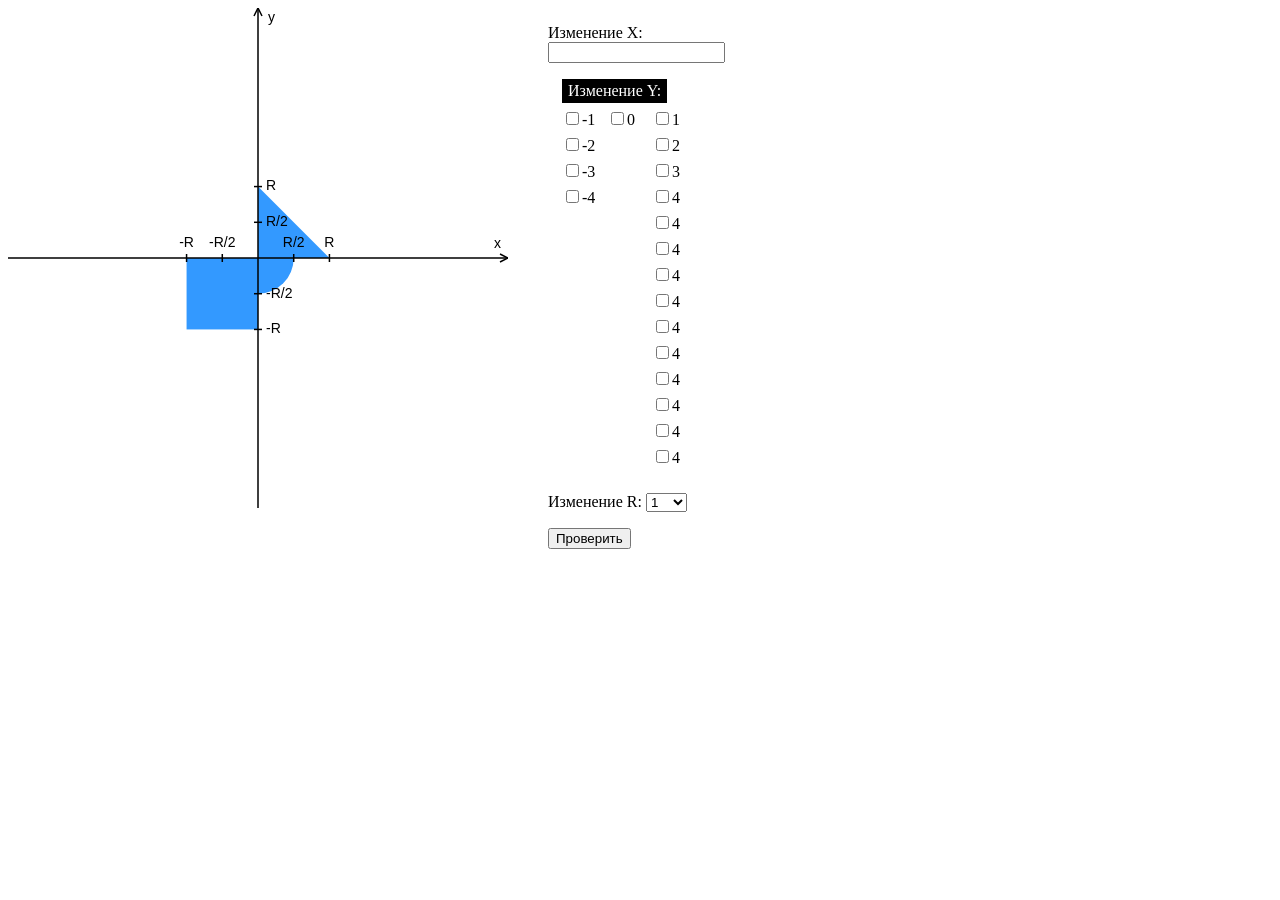
==== index.html @ 4a57d0cd "init commit: в html+js не реализован список точек; очень слабый css" ====
<!DOCTYPE html>
<head>
    <title>Lab 1</title>
    <meta charset="UTF-8">
    <link rel="stylesheet" href="styles.css">

</head>
<body>
<div id="drawings">
    <canvas class="graphic" id="graphic" width="500" height="500"></canvas>
    <form id="graph-form" enctype="application/x-www-form-urlencoded">
        <p><label>Изменение X:
            <input type="text" id="data-x" required pattern="-?\d+([.,]\d+)?" inputmode="decimal"
                   title="Число от -5 до 5">

        </label></p>
        <fieldset id="data-y"><legend>Изменение Y:</legend>
            <label class="negative"><input type="checkbox" name="data-y" value="-1">-1</label>
            <label class="negative"><input type="checkbox" name="data-y" value="-2">-2</label>
            <label class="negative"><input type="checkbox" name="data-y" value="-3">-3</label>
            <label class="negative"><input type="checkbox" name="data-y" value="-4">-4</label>
            <label class="zero"><input type="checkbox" name="data-y" value="0">0</label>
            <label class="positive"><input type="checkbox" name="data-y" value="1">1</label>
            <label class="positive"><input type="checkbox" name="data-y" value="2">2</label>
            <label class="positive"><input type="checkbox" name="data-y" value="3">3</label>
            <label class="positive"><input type="checkbox" name="data-y" value="4">4</label>

            <label class="positive"><input type="checkbox" name="data-y" value="4">4</label>
            <label class="positive"><input type="checkbox" name="data-y" value="4">4</label>
            <label class="positive"><input type="checkbox" name="data-y" value="4">4</label>
            <label class="positive"><input type="checkbox" name="data-y" value="4">4</label>
            <label class="positive"><input type="checkbox" name="data-y" value="4">4</label>
            <label class="positive"><input type="checkbox" name="data-y" value="4">4</label>
            <label class="positive"><input type="checkbox" name="data-y" value="4">4</label>
            <label class="positive"><input type="checkbox" name="data-y" value="4">4</label>
            <label class="positive"><input type="checkbox" name="data-y" value="4">4</label>
            <label class="positive"><input type="checkbox" name="data-y" value="4">4</label>
        </fieldset>
        <p><label>Изменение R:
            <select id="data-r" required>
                <option value="1">1</option>
                <option value="1.5">1.5</option>
                <option value="2">2</option>
                <option value="2.5">2.5</option>
                <option value="3">3</option>
            </select>
        </label></p>
        <button type="submit">Проверить</button>

    </form>
    <script src="script.js"></script>

</div>



</body>
---- styles.css ----
#drawings {
    display: grid;
    grid-template-columns: 500px 200px;
    grid-template-areas: "graphic form";
    gap: 40px;
}


#graphic {
    grid-area: graphic;
    image-rendering: high-quality;
}

#graph-form{
    grid-area: form;
}

legend {
    background-color: #000;
    color: #fff;
    padding: 3px 6px;
}

label.negative {
    grid-column: 1;
}

label.positive {
    grid-column: 3;
}

label.zero {
    grid-column: 2;
    /*grid-row: ;*/
}

fieldset{
    border: none;
    display: grid;
    grid-template-columns: repeat(3, 35px);
    grid-auto-flow: column;
    gap: 6px 10px;
}

.input-error {
    position: absolute;
    color: red;
    background-color: #fff;
    border: 1px solid red;
    border-radius: 4px;
    padding: 6px 10px;
    font-size: 13px;
    z-index: 1000;
    white-space: nowrap;
    box-shadow: 0 2px 4px rgba(0, 0, 0, 0.1);
    pointer-events: none;
}
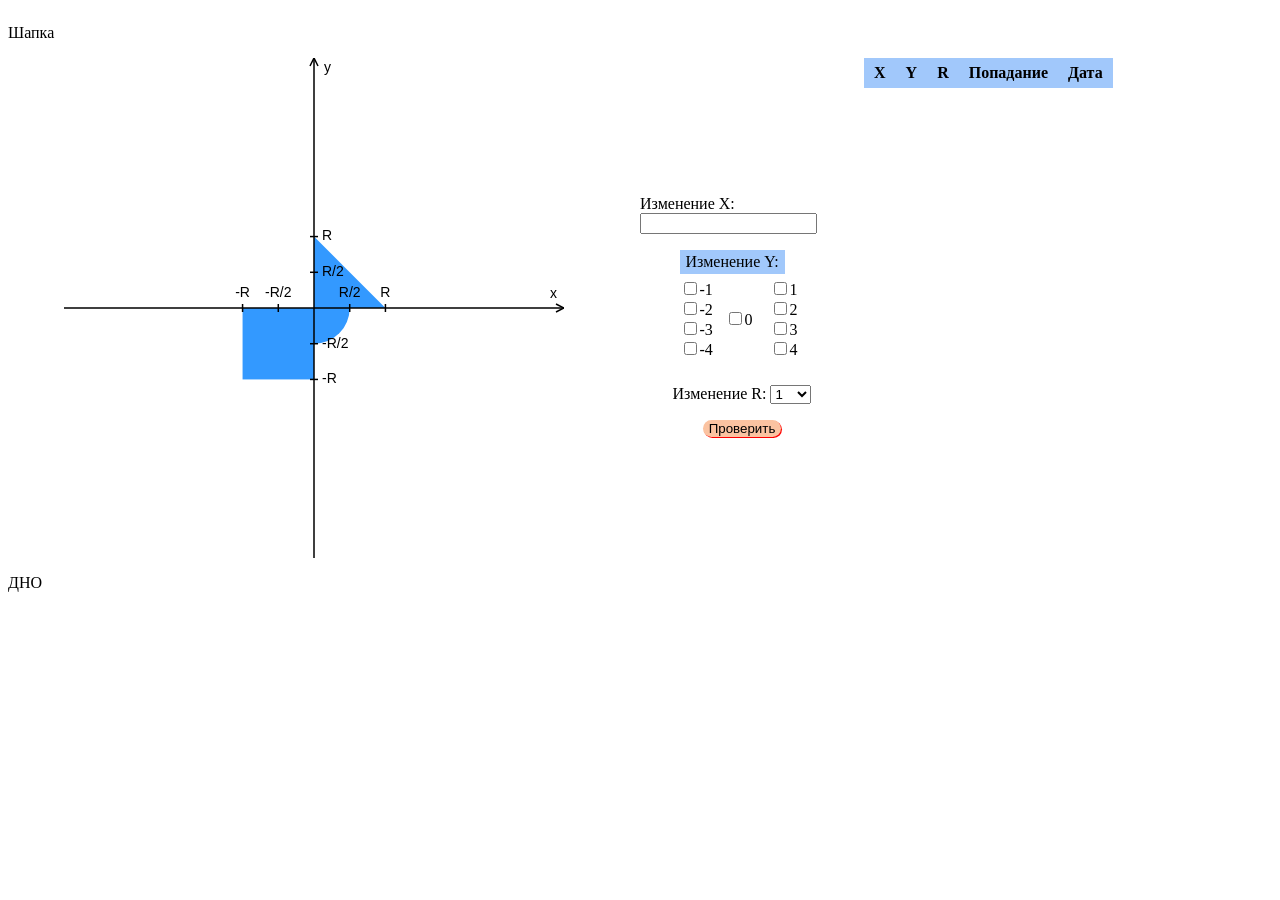
==== commit 275f0ad7: "добавлена таблица с результатами, шапка и дно (оба сырые); небольшие изменение классов, созданы обоб" ====
--- a/index.html
+++ b/index.html
@@ -4,38 +4,40 @@
     <meta charset="UTF-8">
     <link rel="stylesheet" href="styles.css">
 
+    <script src="jquery-4.0.0.js"></script>
+
 </head>
 <body>
+<div class="cap">
+    <p>Шапка</p>
+</div>
 <div id="drawings">
     <canvas class="graphic" id="graphic" width="500" height="500"></canvas>
     <form id="graph-form" enctype="application/x-www-form-urlencoded">
+
         <p><label>Изменение X:
             <input type="text" id="data-x" required pattern="-?\d+([.,]\d+)?" inputmode="decimal"
                    title="Число от -5 до 5">
 
         </label></p>
         <fieldset id="data-y"><legend>Изменение Y:</legend>
-            <label class="negative"><input type="checkbox" name="data-y" value="-1">-1</label>
-            <label class="negative"><input type="checkbox" name="data-y" value="-2">-2</label>
-            <label class="negative"><input type="checkbox" name="data-y" value="-3">-3</label>
-            <label class="negative"><input type="checkbox" name="data-y" value="-4">-4</label>
-            <label class="zero"><input type="checkbox" name="data-y" value="0">0</label>
-            <label class="positive"><input type="checkbox" name="data-y" value="1">1</label>
-            <label class="positive"><input type="checkbox" name="data-y" value="2">2</label>
-            <label class="positive"><input type="checkbox" name="data-y" value="3">3</label>
-            <label class="positive"><input type="checkbox" name="data-y" value="4">4</label>
+            <div  class="negative">
+                <label><input type="checkbox" name="data-y" value="-1">-1</label>
+                <label><input type="checkbox" name="data-y" value="-2">-2</label>
+                <label><input type="checkbox" name="data-y" value="-3">-3</label>
+                <label><input type="checkbox" name="data-y" value="-4">-4</label>
+            </div>
+            <div class="zero">
+                <label><input type="checkbox" name="data-y" value="0">0</label>
+            </div>
+            <div class="positive">
+                <label><input type="checkbox" name="data-y" value="1">1</label>
+                <label><input type="checkbox" name="data-y" value="2">2</label>
+                <label><input type="checkbox" name="data-y" value="3">3</label>
+                <label><input type="checkbox" name="data-y" value="4">4</label>
+            </div>
+        </fieldset>
 
-            <label class="positive"><input type="checkbox" name="data-y" value="4">4</label>
-            <label class="positive"><input type="checkbox" name="data-y" value="4">4</label>
-            <label class="positive"><input type="checkbox" name="data-y" value="4">4</label>
-            <label class="positive"><input type="checkbox" name="data-y" value="4">4</label>
-            <label class="positive"><input type="checkbox" name="data-y" value="4">4</label>
-            <label class="positive"><input type="checkbox" name="data-y" value="4">4</label>
-            <label class="positive"><input type="checkbox" name="data-y" value="4">4</label>
-            <label class="positive"><input type="checkbox" name="data-y" value="4">4</label>
-            <label class="positive"><input type="checkbox" name="data-y" value="4">4</label>
-            <label class="positive"><input type="checkbox" name="data-y" value="4">4</label>
-        </fieldset>
         <p><label>Изменение R:
             <select id="data-r" required>
                 <option value="1">1</option>
@@ -45,13 +47,28 @@
                 <option value="3">3</option>
             </select>
         </label></p>
-        <button type="submit">Проверить</button>
+
+        <button class="rgb-box" type="submit">Проверить</button>
 
     </form>
+    <div id="table-wrapper">
+        <table id="result-table">
+            <thead>
+                <tr><th>X</th><th>Y</th><th>R</th><th>Попадание</th><th>Дата</th></tr>
+            </thead>
+            <tbody>
+
+            </tbody>
+        </table>
+    </div>
+
     <script src="script.js"></script>
-
 </div>
 
 
+<div class="bottom">
+    <p>ДНО</p>
+</div>
+
 
 </body>
--- a/styles.css
+++ b/styles.css
@@ -1,37 +1,84 @@
+body {
+    display: grid;
+    grid-template-rows: auto 1fr auto;
+}
+
+.cap {
+
+}
+
+.bottom {
+
+}
+
+.hit::after{
+    content: "✔";
+    color: green;
+}
+
+.miss::before {
+    content: "✘";
+    color: darkred;
+}
+
+#result-table th,
+#result-table td {
+    padding: 6px 10px;
+    text-align: center;
+}
+
+#result-table td {
+    border-bottom: 1px solid #ef8739;
+}
+
+#result-table th {
+    position: sticky;
+    top: 0;
+    background-color: #a1c8fb;
+}
+
+#result-table{
+    border-collapse: collapse;
+}
+
+#table-wrapper{
+    grid-area: table;
+    overflow: auto;
+    place-self: start;
+    height: 0;
+    min-height: 100%;
+}
+
 #drawings {
     display: grid;
-    grid-template-columns: 500px 200px;
-    grid-template-areas: "graphic form";
-    gap: 40px;
+    grid-template-columns: 3fr 1fr 2fr;
+    grid-template-areas: "graphic form table";
+    grid-column-gap: 20px;
+    place-content: center;
 }
 
 
 #graphic {
     grid-area: graphic;
-    image-rendering: high-quality;
+    place-self: center;
 }
 
 #graph-form{
     grid-area: form;
+    place-self: center;
+    display: grid;
+    place-items: center;
 }
 
 legend {
-    background-color: #000;
-    color: #fff;
+    background-color: #a1c8fb;
     padding: 3px 6px;
+    /*text-align: center;*/
 }
 
-label.negative {
-    grid-column: 1;
-}
-
-label.positive {
-    grid-column: 3;
-}
-
-label.zero {
-    grid-column: 2;
-    /*grid-row: ;*/
+.zero {
+    display: grid;
+    align-content: center;
 }
 
 fieldset{
@@ -40,6 +87,13 @@
     grid-template-columns: repeat(3, 35px);
     grid-auto-flow: column;
     gap: 6px 10px;
+}
+
+button {
+    background-color: #fbc3a1;
+    border-radius: 10px;
+    border: none;
+    box-shadow: 1px 1px hsl(0 100% 50%);
 }
 
 .input-error {
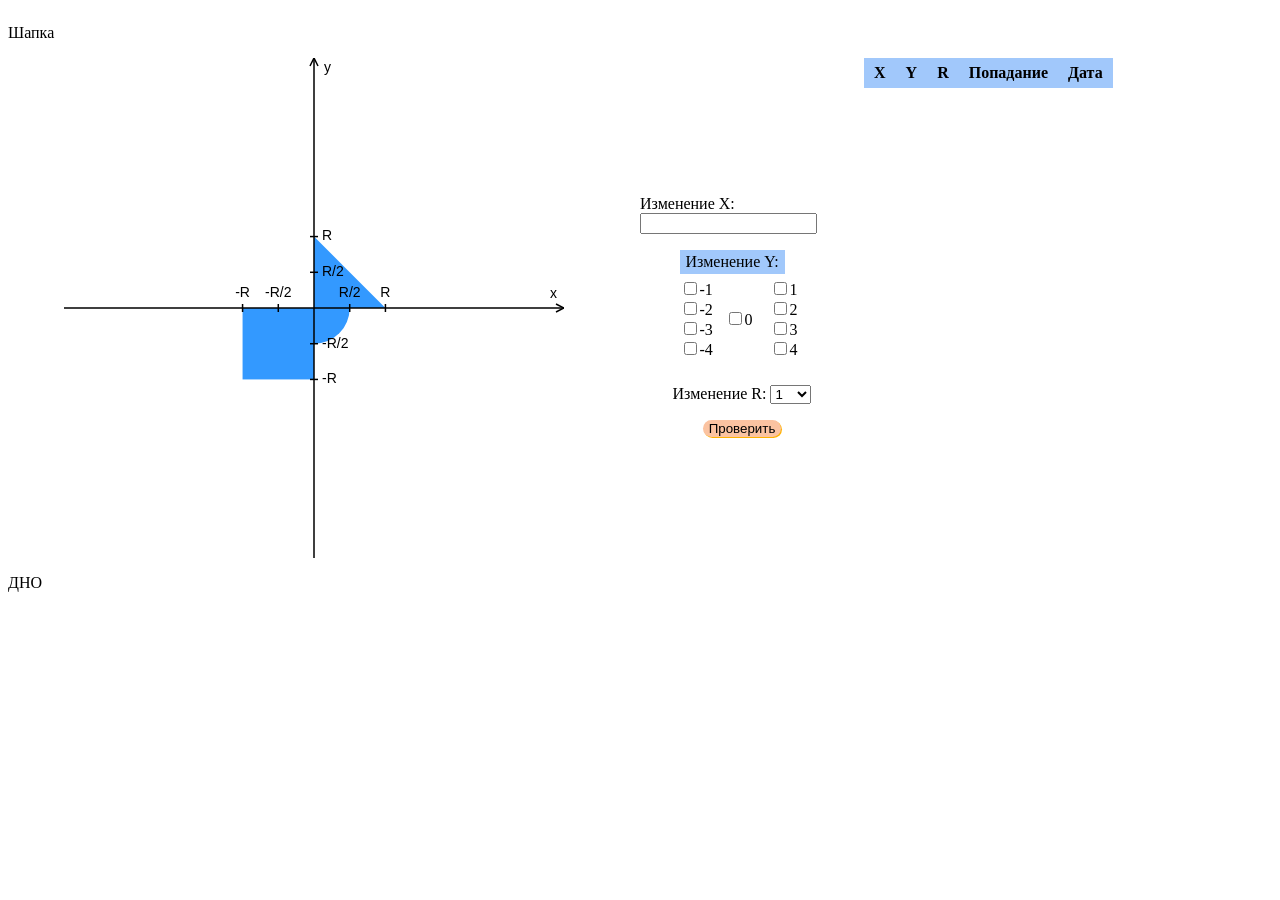
==== commit c3de8056: "удалено использование jQuery" ====
--- a/index.html
+++ b/index.html
@@ -4,7 +4,6 @@
     <meta charset="UTF-8">
     <link rel="stylesheet" href="styles.css">
 
-    <script src="jquery-4.0.0.js"></script>
 
 </head>
 <body>
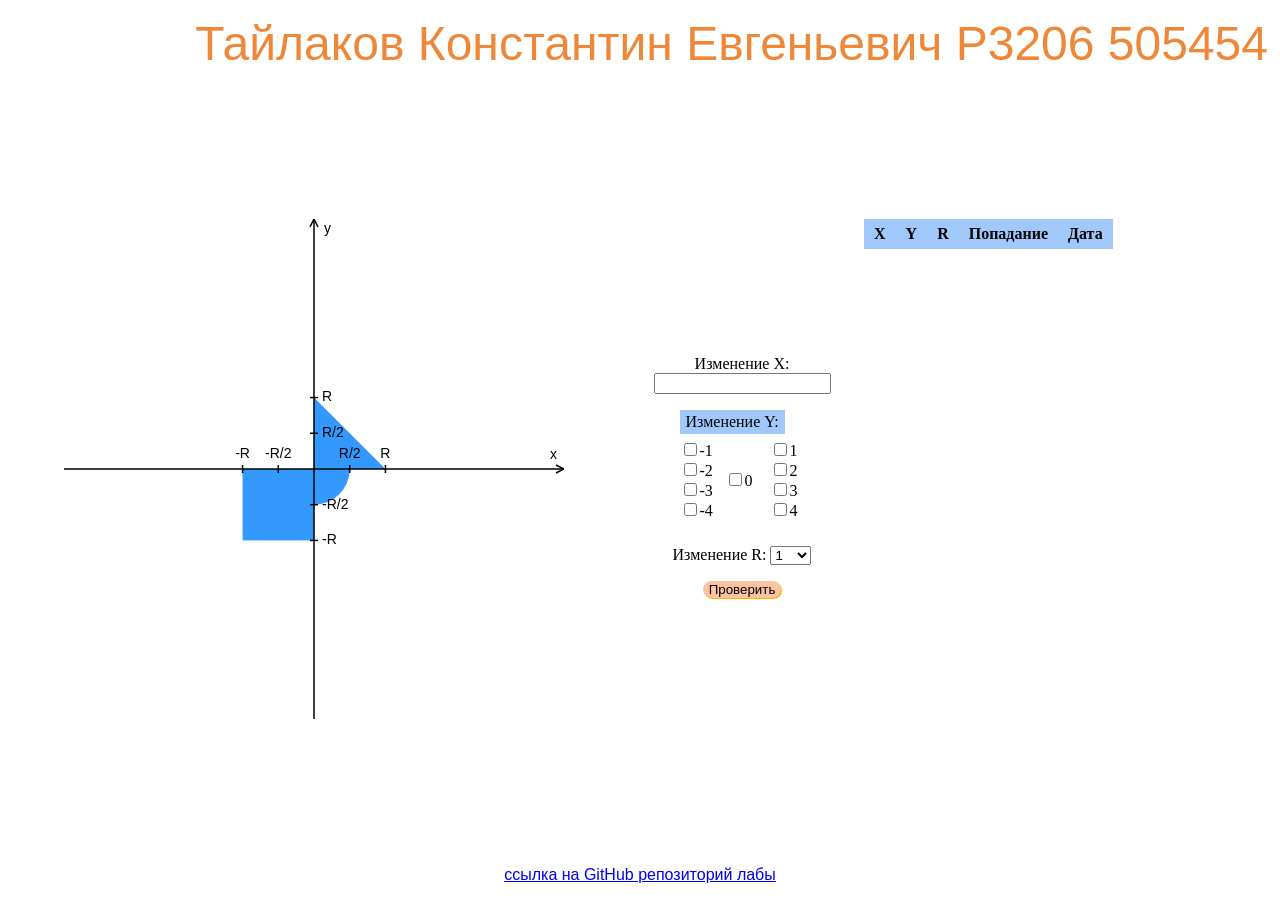
==== commit eb54a273: "окончательный html" ====
--- a/index.html
+++ b/index.html
@@ -8,7 +8,7 @@
 </head>
 <body>
 <div class="cap">
-    <p>Шапка</p>
+    <p>Тайлаков Константин Евгеньевич P3206 505454</p>
 </div>
 <div id="drawings">
     <canvas class="graphic" id="graphic" width="500" height="500"></canvas>
@@ -66,7 +66,7 @@
 
 
 <div class="bottom">
-    <p>ДНО</p>
+    <a href="https://github.com/69n1Ner/Web-programming/tree/lab-1">ссылка на GitHub репозиторий лабы</a>
 </div>
 
 
--- a/styles.css
+++ b/styles.css
@@ -1,14 +1,37 @@
 body {
+    font-family: "Cambria Math", serif;
     display: grid;
-    grid-template-rows: auto 1fr auto;
+    grid-template-rows: auto 1fr ;
+    min-height: calc(100vh - 16px);
+    gap: 4px 0;
 }
 
-.cap {
+.cap, .bottom {
+    font-family: sans-serif;
+    color: #ef8739;
+    font-size: 3em;
+    padding: 8px 0;
+}
 
+.cap p{
+    text-align: right;
 }
 
 .bottom {
+    align-self: end;
+    font-size: 1em;
+    text-align: center;
+}
 
+.bottom a:visited{
+    color: #5c835c;
+}
+.bottom a:hover{
+    color: #69dc00;
+}
+
+.bottom p, .cap p {
+    margin: 0 4px;
 }
 
 .hit::after{
@@ -44,7 +67,7 @@
 #table-wrapper{
     grid-area: table;
     overflow: auto;
-    place-self: start;
+    justify-self: start;
     height: 0;
     min-height: 100%;
 }
@@ -70,6 +93,9 @@
     place-items: center;
 }
 
+#graph-form p {
+    text-align: center;
+}
 legend {
     background-color: #a1c8fb;
     padding: 3px 6px;
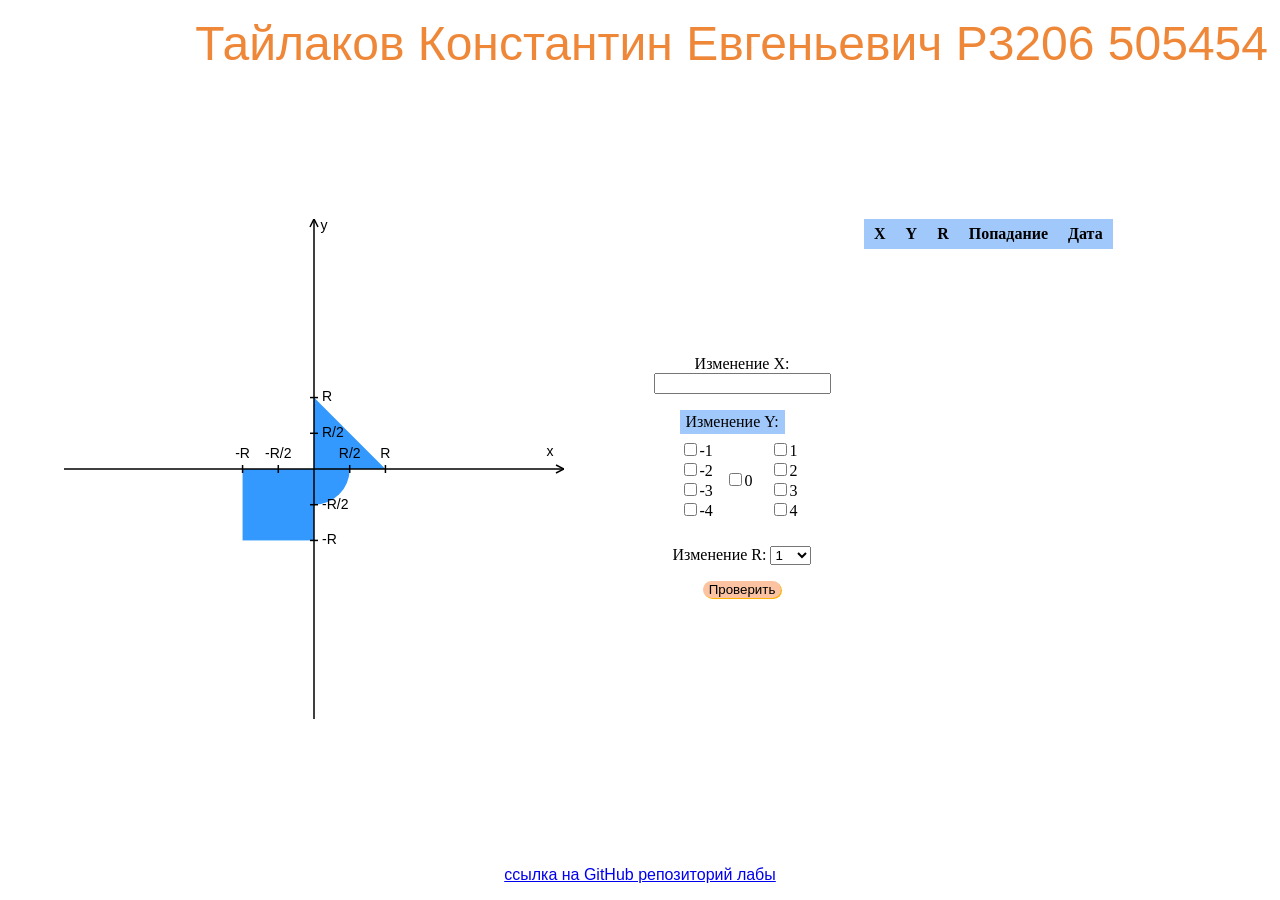
==== commit 2a04c900: "подправлено оформление css, html тот же" ====
--- a/index.html
+++ b/index.html
@@ -17,8 +17,8 @@
         <p><label>Изменение X:
             <input type="text" id="data-x" required pattern="-?\d+([.,]\d+)?" inputmode="decimal"
                    title="Число от -5 до 5">
+        </label></p>
 
-        </label></p>
         <fieldset id="data-y"><legend>Изменение Y:</legend>
             <div  class="negative">
                 <label><input type="checkbox" name="data-y" value="-1">-1</label>
--- a/styles.css
+++ b/styles.css
@@ -93,9 +93,21 @@
     place-items: center;
 }
 
-#graph-form p {
+#graph-form > p {
     text-align: center;
 }
+
+#graph-form input:user-invalid {
+    color: red;
+}
+
+#graph-form input:focus,
+#graph-form select:focus,
+#graph-form button:focus {
+    outline: 2px solid #ef8739;
+    outline-offset: 2px;
+}
+
 legend {
     background-color: #a1c8fb;
     padding: 3px 6px;
@@ -125,14 +137,10 @@
 .input-error {
     position: absolute;
     color: red;
-    background-color: #fff;
+    background-color: white;
     border: 1px solid red;
     border-radius: 4px;
+    font-size: 13px;
     padding: 6px 10px;
-    font-size: 13px;
-    z-index: 1000;
-    white-space: nowrap;
-    box-shadow: 0 2px 4px rgba(0, 0, 0, 0.1);
-    pointer-events: none;
 }
 
